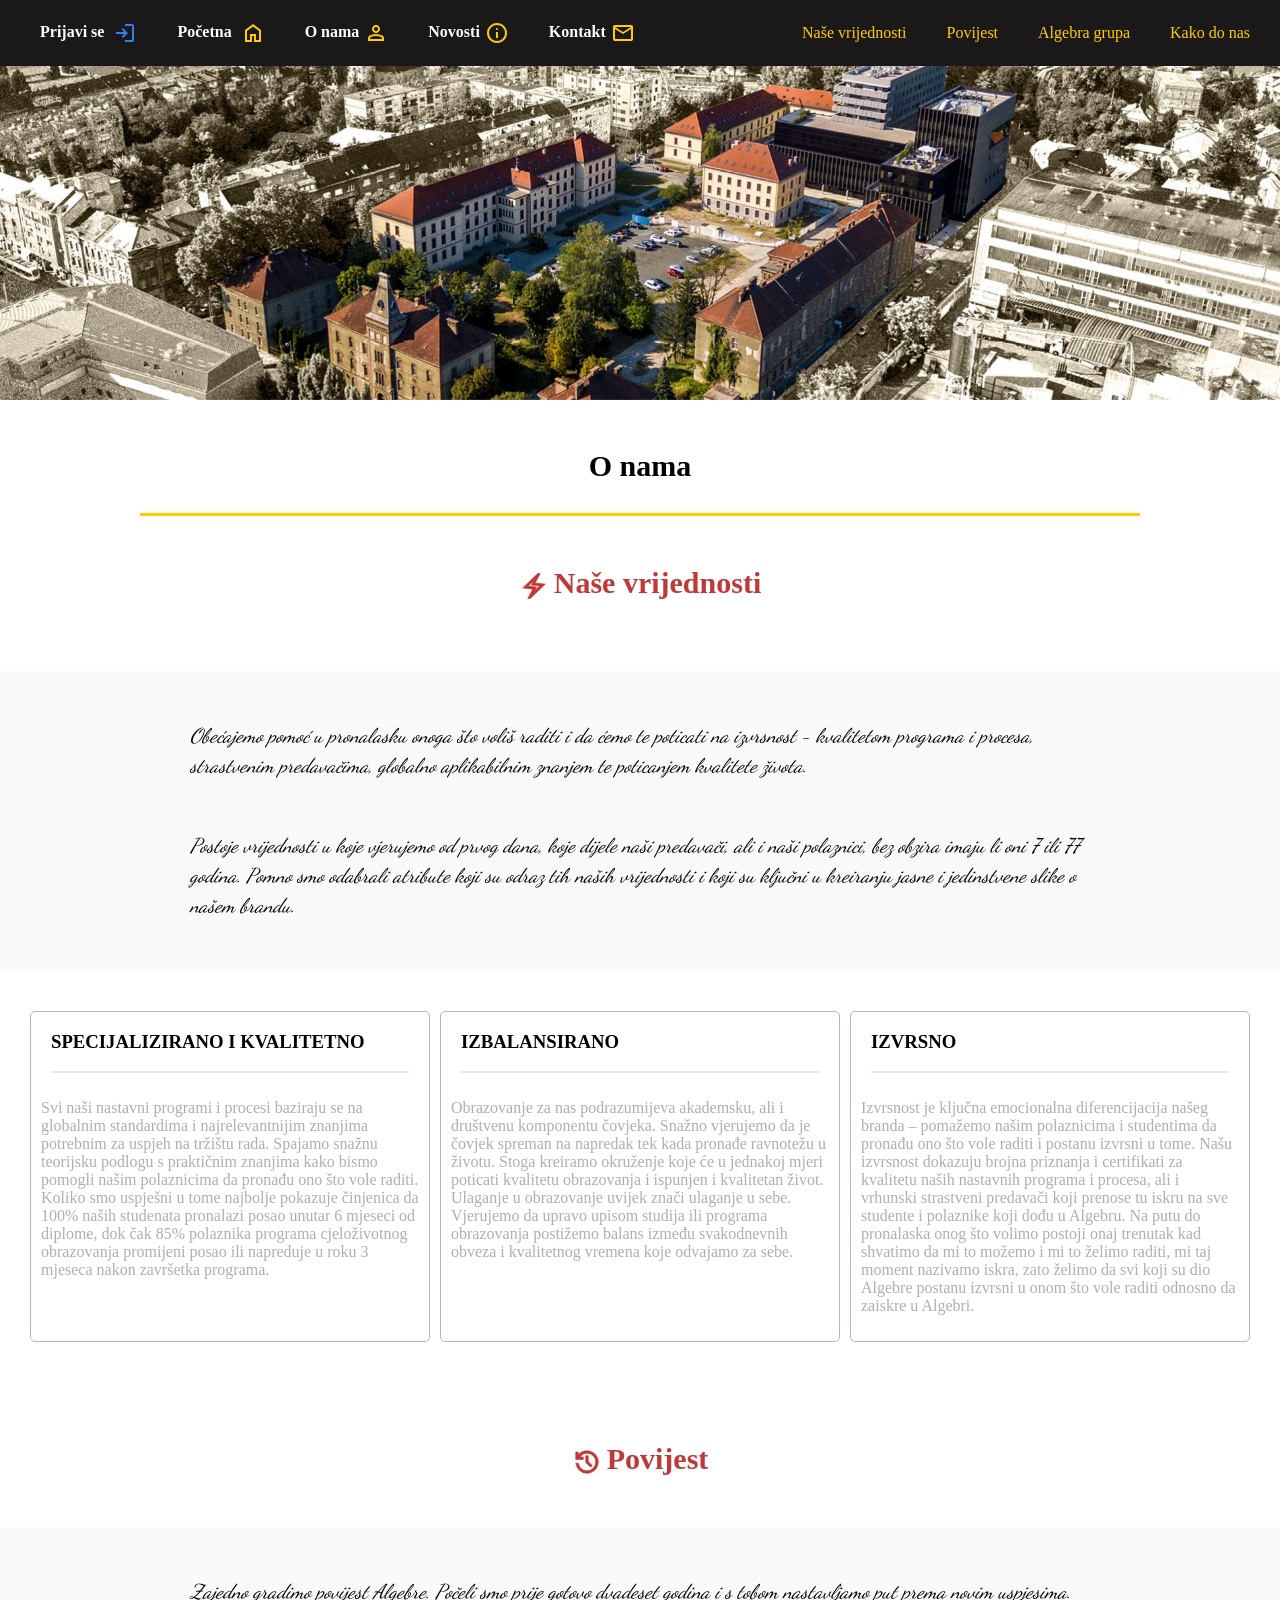
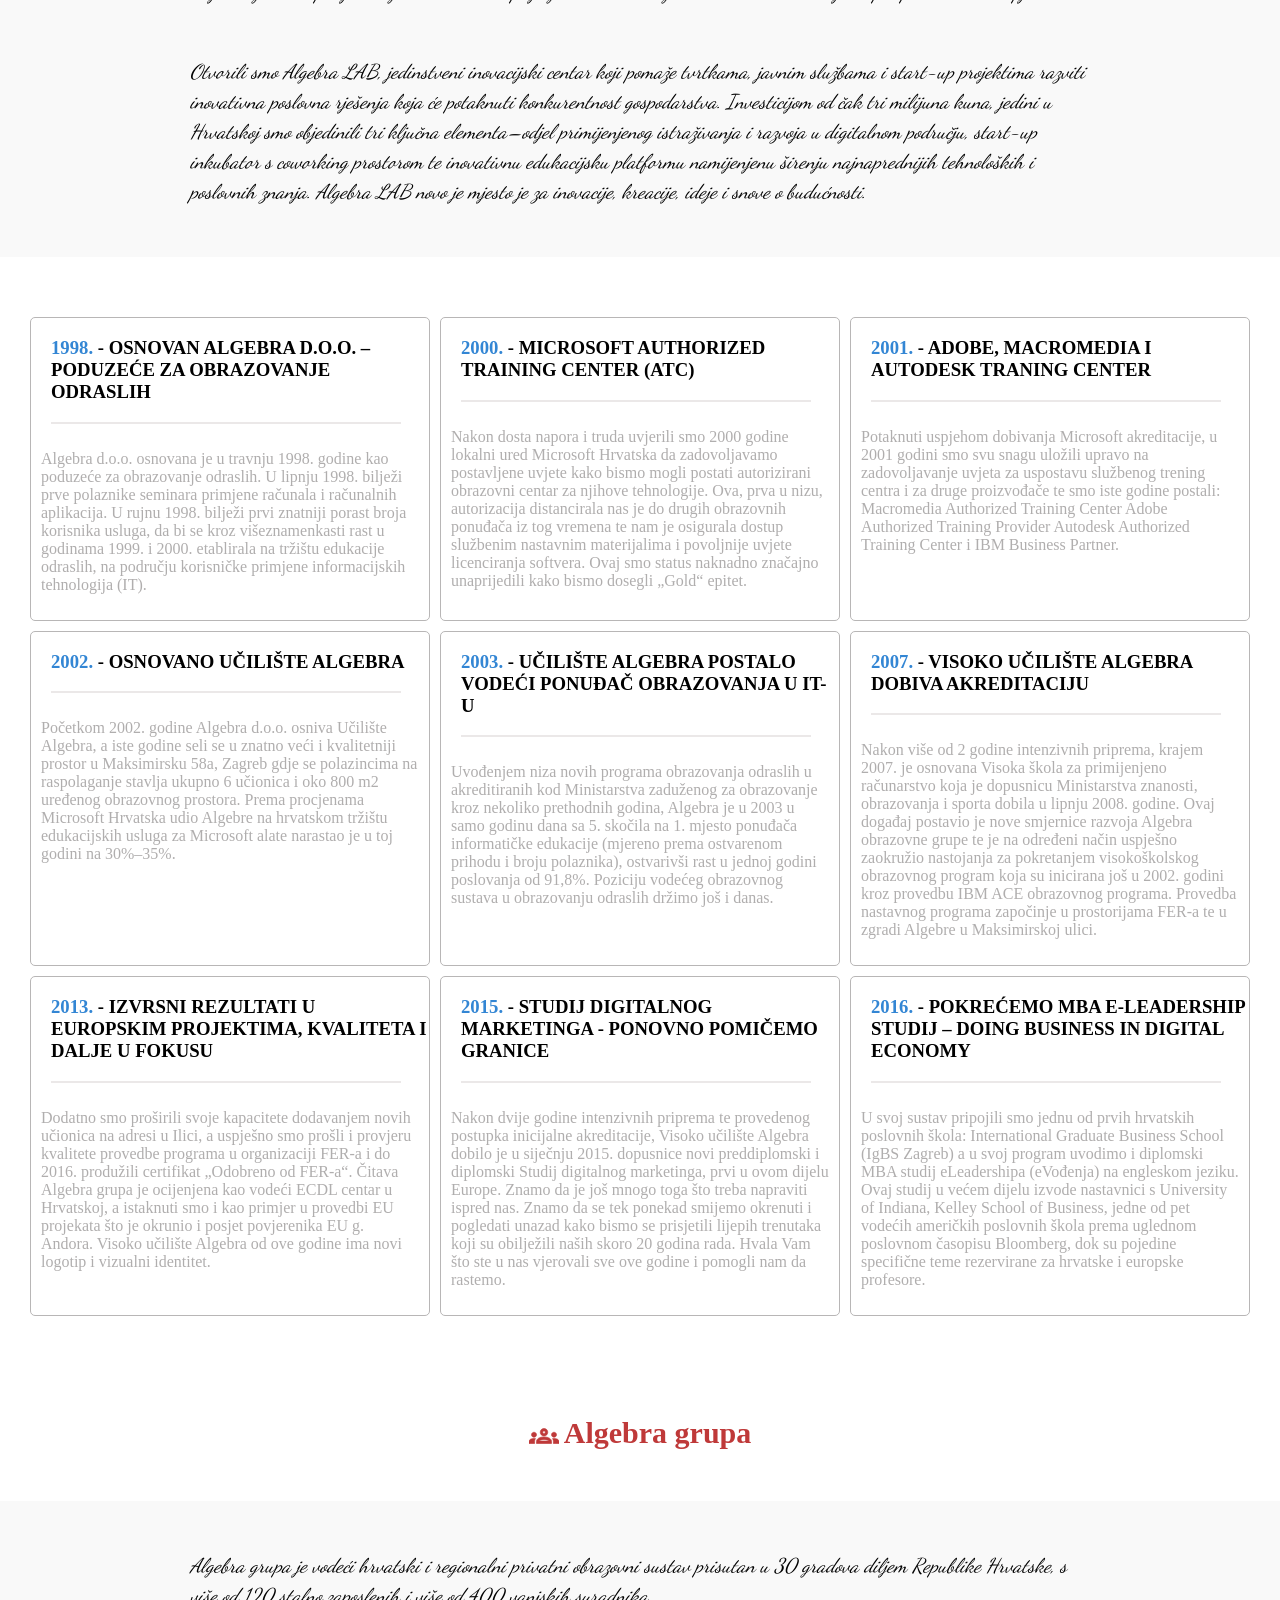
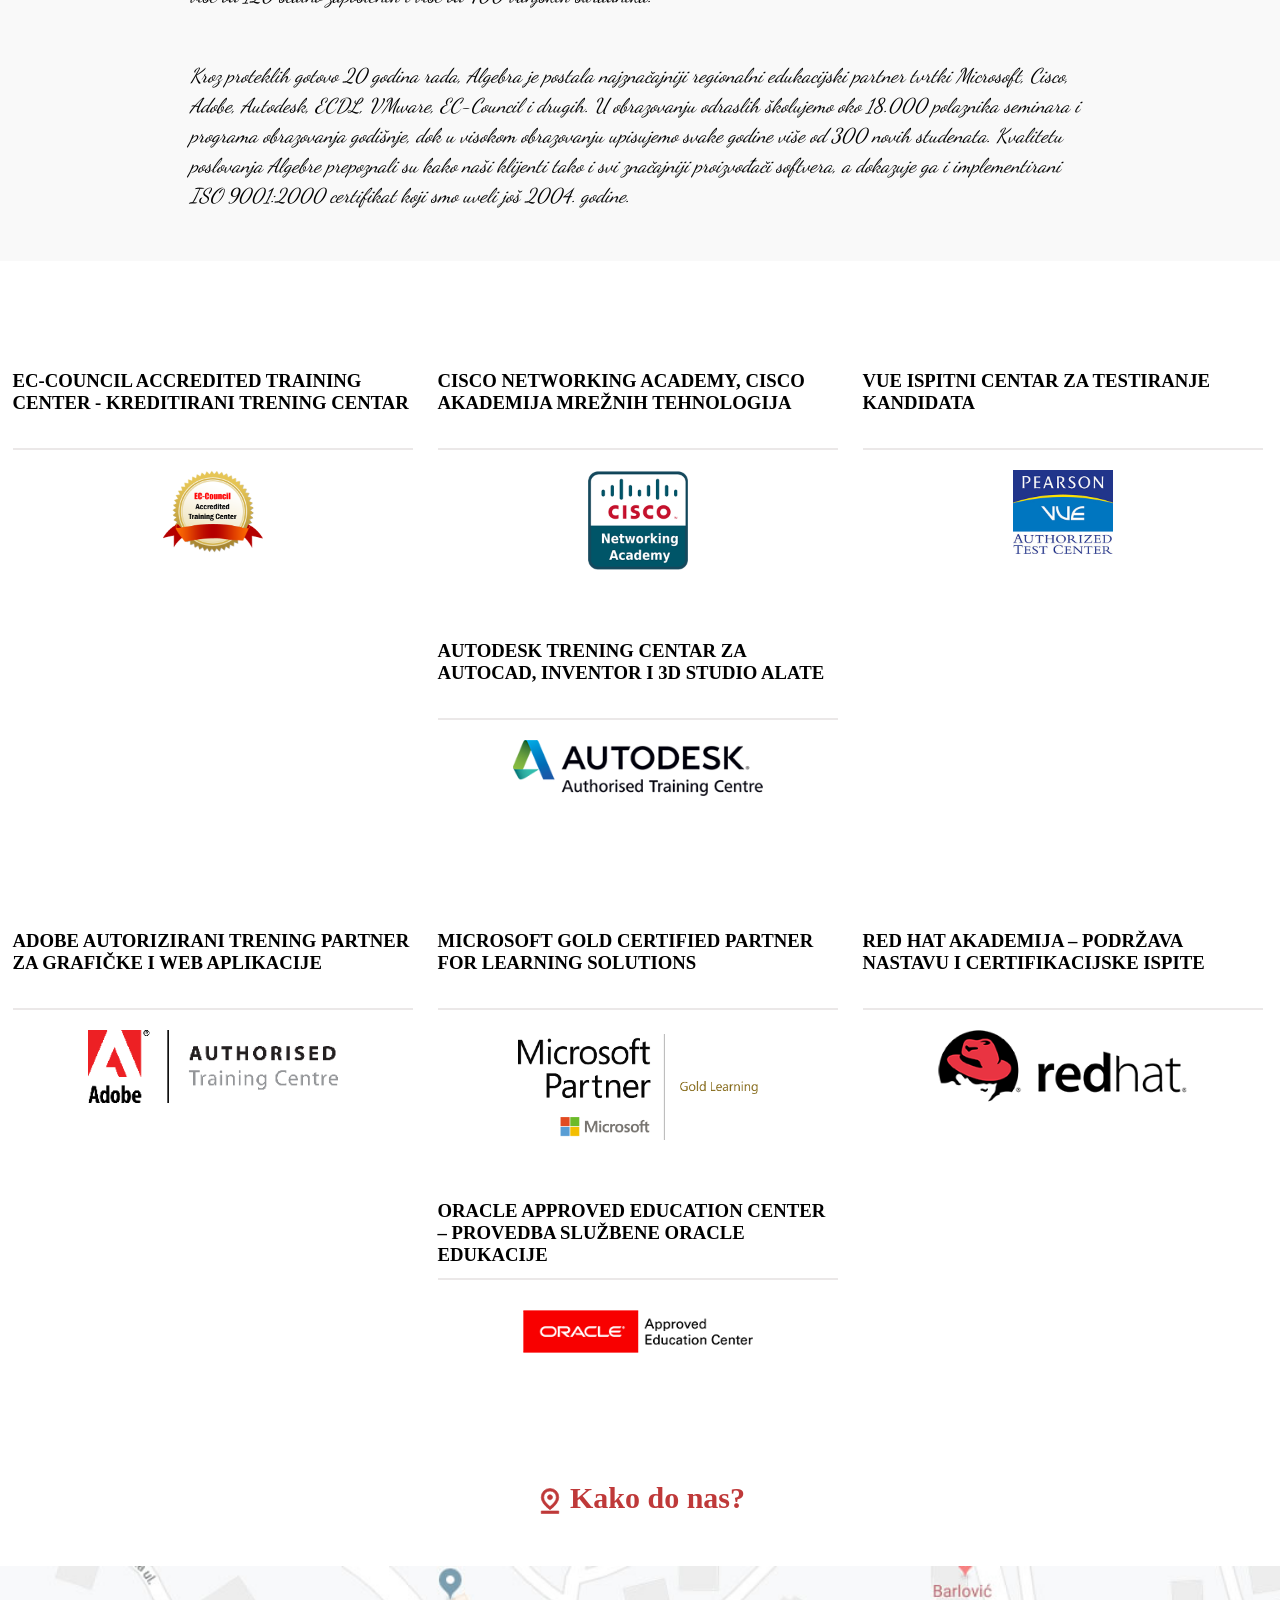
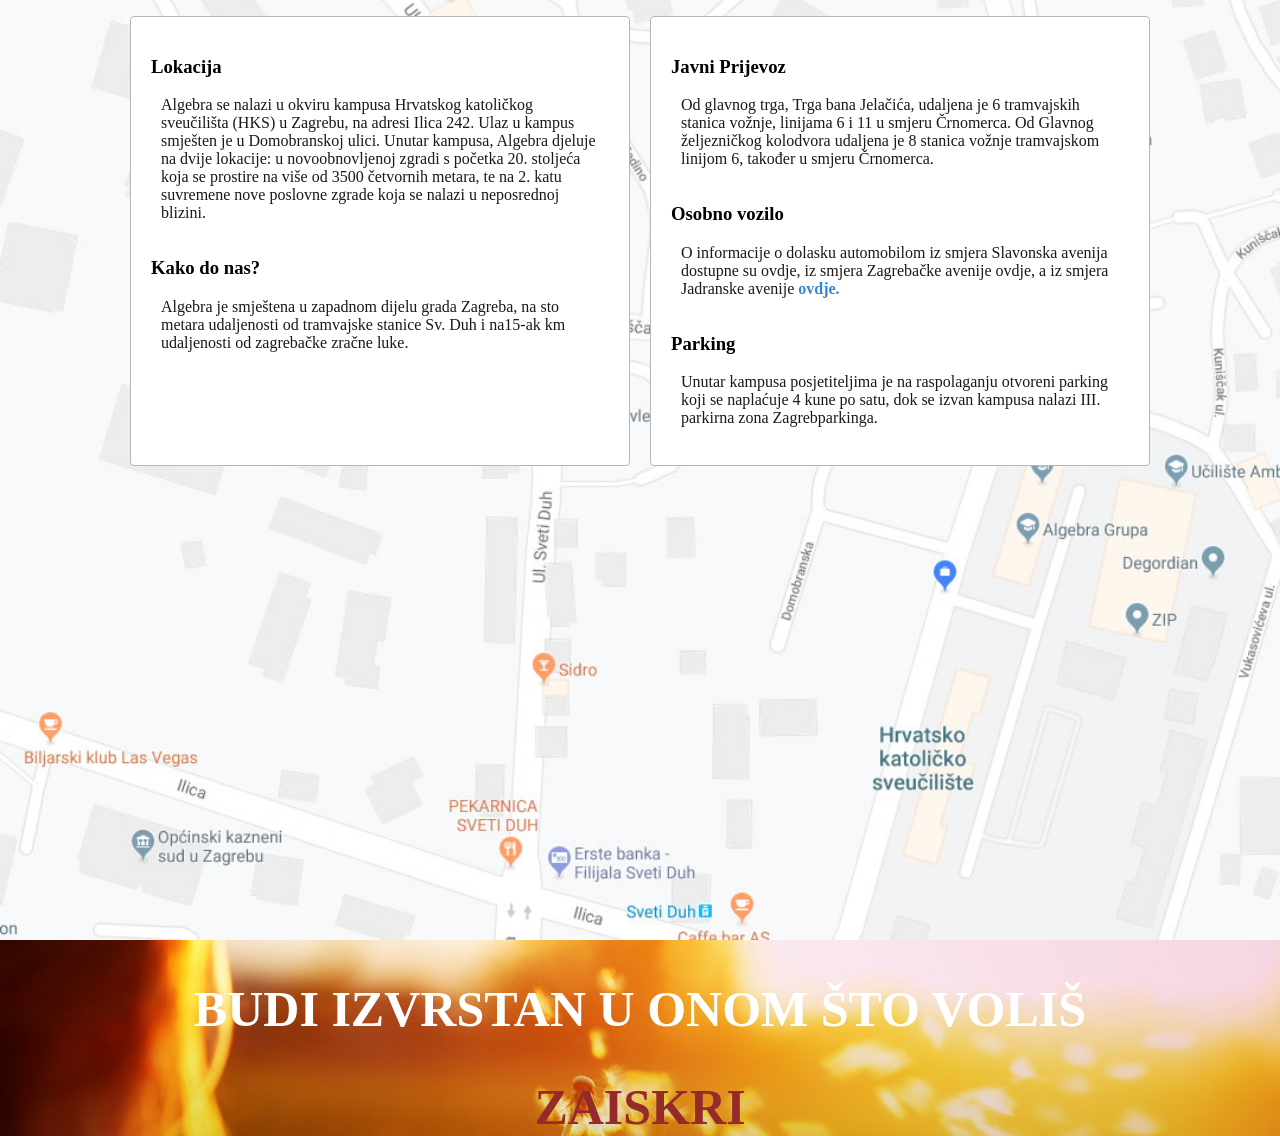
==== about.html @ c1f318c7 "World-skills.js, Login-Reg FIX!!" ====
<!DOCTYPE html>
<html lang="en">
  <head>
    <meta charset="UTF-8" />
    <meta name="viewport" content="width=device-width, initial-scale=1.0" />
    <link rel="preconnect" href="https://fonts.googleapis.com" />
    <link rel="preconnect" href="https://fonts.gstatic.com" crossorigin />
    <link
      href="https://fonts.googleapis.com/css2?family=Allura&family=Dancing+Script:wght@400..700&family=Great+Vibes&display=swap"
      rel="stylesheet"
    />
    <link rel="stylesheet" href="./CSS/global.css" />
    <link rel="stylesheet" href="./CSS/about.css" />
    <title>Projekt Supit</title>
  </head>
  <body>
    <header class="header-section">
      <nav class="nav-bar">
        <ul class="main-list">
          <li>
            <a href="form.html">
              <span>Prijavi se</span> <img src="./icons/Login.svg" alt="login"
            /></a>
          </li>
          <li>
            <a href="index.html">
              <span>Početna</span> <img src="./icons/Home.svg" alt="home"
            /></a>
          </li>
          <li>
            <a href="about.html">
              <span>O nama</span><img src="./icons/About us.svg" alt="about-us"
            /></a>
          </li>
          <li>
            <a href="news.html">
              <span>Novosti</span><img src="./icons/News.svg" alt="news"
            /></a>
          </li>
          <li>
            <a href="#contact-overlay"
              ><span>Kontakt</span><img src="./icons/Contact.svg" alt="contact"
            /></a>
          </li>
        </ul>

        <ul class="transition-list">
          <li><a href="#first-section">Naše vrijednosti</a></li>
          <li><a href="#history-graybox">Povijest</a></li>
          <li><a href="#algebra-graybox">Algebra grupa</a></li>
          <li><a href="#map-section">Kako do nas</a></li>
        </ul>
      </nav>
    </header>

    <!-- iframe for contact.html -->
    <div id="contact-overlay" class="overlay">
      <div class="overlay-content">
        <a href="#" class="close-overlay">&times;</a>
        <iframe
          src="contact.html"
          frameborder="0"
          class="contact-iframe"
        ></iframe>
      </div>
    </div>

    <section id="first-section">
      <img src="./images/kampus-iz-zraka-min-1.jpg" alt="kampus" id="campus" />
      <div class="about-us" id="value-link">
        <h2>O nama</h2>
        <div class="yellow-line"></div>
        <h2 class="red-text">
          <img
            class="red-icon"
            id="values-section"
            src="./icons/Electric bolt.svg"
            alt="bolt"
          />Naše vrijednosti
        </h2>
      </div>
      <div class="our-values">
        <p>
          Obećajemo pomoć u pronalasku onoga što voliš raditi i da ćemo te
          poticati na izvrsnost - kvalitetom programa i procesa, strastvenim
          predavačima, globalno aplikabilnim znanjem te poticanjem kvalitete
          života.
        </p>
        <p id="second-paragraph">
          Postoje vrijednosti u koje vjerujemo od prvog dana, koje dijele naši
          predavači, ali i naši polaznici, bez obzira imaju li oni 7 ili 77
          godina. Pomno smo odabrali atribute koji su odraz tih naših
          vrijednosti i koji su ključni u kreiranju jasne i jedinstvene slike o
          našem brandu.
        </p>
      </div>
    </section>

    <section id="boxes">
      <div class="box">
        <h3>Specijalizirano i kvalitetno</h3>
        <div class="gray-line"></div>
        <p>
          Svi naši nastavni programi i procesi baziraju se na globalnim
          standardima i najrelevantnijim znanjima potrebnim za uspjeh na tržištu
          rada. Spajamo snažnu teorijsku podlogu s praktičnim znanjima kako
          bismo pomogli našim polaznicima da pronađu ono što vole raditi. Koliko
          smo uspješni u tome najbolje pokazuje činjenica da 100% naših
          studenata pronalazi posao unutar 6 mjeseci od diplome, dok čak 85%
          polaznika programa cjeloživotnog obrazovanja promijeni posao ili
          napreduje u roku 3 mjeseca nakon završetka programa.
        </p>
      </div>
      <div class="box">
        <h3>Izbalansirano</h3>
        <div class="gray-line"></div>
        <p>
          Obrazovanje za nas podrazumijeva akademsku, ali i društvenu komponentu
          čovjeka. Snažno vjerujemo da je čovjek spreman na napredak tek kada
          pronađe ravnotežu u životu. Stoga kreiramo okruženje koje će u
          jednakoj mjeri poticati kvalitetu obrazovanja i ispunjen i kvalitetan
          život. Ulaganje u obrazovanje uvijek znači ulaganje u sebe. Vjerujemo
          da upravo upisom studija ili programa obrazovanja postižemo balans
          između svakodnevnih obveza i kvalitetnog vremena koje odvajamo za
          sebe.
        </p>
      </div>
      <div class="box">
        <h3>Izvrsno</h3>
        <div class="gray-line"></div>
        <p>
          Izvrsnost je ključna emocionalna diferencijacija našeg branda –
          pomažemo našim polaznicima i studentima da pronađu ono što vole raditi
          i postanu izvrsni u tome. Našu izvrsnost dokazuju brojna priznanja i
          certifikati za kvalitetu naših nastavnih programa i procesa, ali i
          vrhunski strastveni predavači koji prenose tu iskru na sve studente i
          polaznike koji dođu u Algebru. Na putu do pronalaska onog što volimo
          postoji onaj trenutak kad shvatimo da mi to možemo i mi to želimo
          raditi, mi taj moment nazivamo iskra, zato želimo da svi koji su dio
          Algebre postanu izvrsni u onom što vole raditi odnosno da zaiskre u
          Algebri.
        </p>
      </div>
    </section>

    <section id="history-graybox">
      <h2 class="red-text">
        <img class="red-icon" src="./icons/History.svg" alt="history" />Povijest
      </h2>

      <div class="gray-background">
        <div class="history-text">
          <p>
            Zajedno gradimo povijest Algebre. Počeli smo prije gotovo dvadeset
            godina i s tobom nastavljamo put prema novim uspjesima.
          </p>
          <p id="second-paragraph-history">
            Otvorili smo Algebra LAB, jedinstveni inovacijski centar koji pomaže
            tvrtkama, javnim službama i start-up projektima razviti inovativna
            poslovna rješenja koja će potaknuti konkurentnost gospodarstva.
            Investicijom od čak tri milijuna kuna, jedini u Hrvatskoj smo
            objedinili tri ključna elementa–odjel primijenjenog istraživanja i
            razvoja u digitalnom području, start-up inkubator s coworking
            prostorom te inovativnu edukacijsku platformu namijenjenu širenju
            najnaprednijih tehnoloških i poslovnih znanja. Algebra LAB novo je
            mjesto je za inovacije, kreacije, ideje i snove o budućnosti.
          </p>
        </div>
      </div>
    </section>

    <!--  Section History boxes  -->

    <section>
      <div class="boxes-history">
        <div class="historybox-9">
          <h3>
            <span>1998.</span> - Osnovan Algebra d.o.o. – poduzeće za
            obrazovanje odraslih
          </h3>
          <div class="gray-line-history"></div>
          <p>
            Algebra d.o.o. osnovana je u travnju 1998. godine kao poduzeće za
            obrazovanje odraslih. U lipnju 1998. bilježi prve polaznike seminara
            primjene računala i računalnih aplikacija. U rujnu 1998. bilježi
            prvi znatniji porast broja korisnika usluga, da bi se kroz
            višeznamenkasti rast u godinama 1999. i 2000. etablirala na tržištu
            edukacije odraslih, na području korisničke primjene informacijskih
            tehnologija (IT).
          </p>
        </div>
        <div class="historybox-9">
          <h3>
            <span>2000.</span> - Microsoft Authorized Training Center (ATC)
          </h3>
          <div class="gray-line-history"></div>
          <p>
            Nakon dosta napora i truda uvjerili smo 2000 godine lokalni ured
            Microsoft Hrvatska da zadovoljavamo postavljene uvjete kako bismo
            mogli postati autorizirani obrazovni centar za njihove tehnologije.
            Ova, prva u nizu, autorizacija distancirala nas je do drugih
            obrazovnih ponuđača iz tog vremena te nam je osigurala dostup
            službenim nastavnim materijalima i povoljnije uvjete licenciranja
            softvera. Ovaj smo status naknadno značajno unaprijedili kako bismo
            dosegli „Gold“ epitet.
          </p>
        </div>
        <div class="historybox-9">
          <h3>
            <span>2001. </span> - Adobe, Macromedia i Autodesk traning center
          </h3>
          <div class="gray-line-history"></div>
          <p>
            Potaknuti uspjehom dobivanja Microsoft akreditacije, u 2001 godini
            smo svu snagu uložili upravo na zadovoljavanje uvjeta za uspostavu
            službenog trening centra i za druge proizvođače te smo iste godine
            postali: Macromedia Authorized Training Center Adobe Authorized
            Training Provider Autodesk Authorized Training Center i IBM Business
            Partner.
          </p>
        </div>
      </div>
      <div class="boxes-history">
        <div class="historybox-9">
          <h3><span>2002.</span> - Osnovano Učilište Algebra</h3>
          <div class="gray-line-history"></div>
          <p>
            Početkom 2002. godine Algebra d.o.o. osniva Učilište Algebra, a iste
            godine seli se u znatno veći i kvalitetniji prostor u Maksimirsku
            58a, Zagreb gdje se polazincima na raspolaganje stavlja ukupno 6
            učionica i oko 800 m2 uređenog obrazovnog prostora. Prema procjenama
            Microsoft Hrvatska udio Algebre na hrvatskom tržištu edukacijskih
            usluga za Microsoft alate narastao je u toj godini na 30%–35%.
          </p>
        </div>
        <div class="historybox-9">
          <h3>
            <span>2003.</span> - Učilište Algebra postalo vodeći ponuđač
            obrazovanja u IT-u
          </h3>
          <div class="gray-line-history"></div>
          <p>
            Uvođenjem niza novih programa obrazovanja odraslih u akreditiranih
            kod Ministarstva zaduženog za obrazovanje kroz nekoliko prethodnih
            godina, Algebra je u 2003 u samo godinu dana sa 5. skočila na 1.
            mjesto ponuđača informatičke edukacije (mjereno prema ostvarenom
            prihodu i broju polaznika), ostvarivši rast u jednoj godini
            poslovanja od 91,8%. Poziciju vodećeg obrazovnog sustava u
            obrazovanju odraslih držimo još i danas.
          </p>
        </div>
        <div class="historybox-9">
          <h3>
            <span>2007.</span> - Visoko učilište Algebra dobiva akreditaciju
          </h3>
          <div class="gray-line-history"></div>
          <p>
            Nakon više od 2 godine intenzivnih priprema, krajem 2007. je
            osnovana Visoka škola za primijenjeno računarstvo koja je dopusnicu
            Ministarstva znanosti, obrazovanja i sporta dobila u lipnju 2008.
            godine. Ovaj događaj postavio je nove smjernice razvoja Algebra
            obrazovne grupe te je na određeni način uspješno zaokružio
            nastojanja za pokretanjem visokoškolskog obrazovnog program koja su
            inicirana još u 2002. godini kroz provedbu IBM ACE obrazovnog
            programa. Provedba nastavnog programa započinje u prostorijama FER-a
            te u zgradi Algebre u Maksimirskoj ulici.
          </p>
        </div>
      </div>
      <div class="boxes-history">
        <div class="historybox-9">
          <h3>
            <span>2013.</span> - Izvrsni rezultati u europskim projektima,
            kvaliteta i dalje u fokusu
          </h3>
          <div class="gray-line-history"></div>
          <p>
            Dodatno smo proširili svoje kapacitete dodavanjem novih učionica na
            adresi u Ilici, a uspješno smo prošli i provjeru kvalitete provedbe
            programa u organizaciji FER-a i do 2016. produžili certifikat
            „Odobreno od FER-a“. Čitava Algebra grupa je ocijenjena kao vodeći
            ECDL centar u Hrvatskoj, a istaknuti smo i kao primjer u provedbi EU
            projekata što je okrunio i posjet povjerenika EU g. Andora. Visoko
            učilište Algebra od ove godine ima novi logotip i vizualni
            identitet.
          </p>
        </div>
        <div class="historybox-9">
          <h3>
            <span>2015.</span> - Studij digitalnog marketinga - ponovno pomičemo
            granice
          </h3>
          <div class="gray-line-history"></div>
          <p>
            Nakon dvije godine intenzivnih priprema te provedenog postupka
            inicijalne akreditacije, Visoko učilište Algebra dobilo je u
            siječnju 2015. dopusnice novi preddiplomski i diplomski Studij
            digitalnog marketinga, prvi u ovom dijelu Europe. Znamo da je još
            mnogo toga što treba napraviti ispred nas. Znamo da se tek ponekad
            smijemo okrenuti i pogledati unazad kako bismo se prisjetili lijepih
            trenutaka koji su obilježili naših skoro 20 godina rada. Hvala Vam
            što ste u nas vjerovali sve ove godine i pomogli nam da rastemo.
          </p>
        </div>
        <div class="historybox-9">
          <h3>
            <span>2016.</span> - Pokrećemo MBA e-leadership studij – doing
            business in digital economy
          </h3>
          <div class="gray-line-history"></div>
          <p>
            U svoj sustav pripojili smo jednu od prvih hrvatskih poslovnih
            škola: International Graduate Business School (IgBS Zagreb) a u svoj
            program uvodimo i diplomski MBA studij eLeadershipa (eVođenja) na
            engleskom jeziku. Ovaj studij u većem dijelu izvode nastavnici s
            University of Indiana, Kelley School of Business, jedne od pet
            vodećih američkih poslovnih škola prema uglednom poslovnom časopisu
            Bloomberg, dok su pojedine specifične teme rezervirane za hrvatske i
            europske profesore.
          </p>
        </div>
      </div>
    </section>

    <!-- Algebra group section -->

    <section id="algebra-graybox">
      <h2 class="red-text">
        <img class="red-icon" src="./icons/Group.svg" alt="group" />Algebra
        grupa
      </h2>

      <div class="gray-background">
        <div class="algebra-text">
          <p>
            Algebra grupa je vodeći hrvatski i regionalni privatni obrazovni
            sustav prisutan u 30 gradova diljem Republike Hrvatske, s više od
            120 stalno zaposlenih i više od 400 vanjskih suradnika.
          </p>
          <p id="second-paragraph-algebra">
            Kroz proteklih gotovo 20 godina rada, Algebra je postala
            najznačajniji regionalni edukacijski partner tvrtki Microsoft,
            Cisco, Adobe, Autodesk, ECDL, VMware, EC-Council i drugih. U
            obrazovanju odraslih školujemo oko 18.000 polaznika seminara i
            programa obrazovanja godišnje, dok u visokom obrazovanju upisujemo
            svake godine više od 300 novih studenata. Kvalitetu poslovanja
            Algebre prepoznali su kako naši klijenti tako i svi značajniji
            proizvođači softvera, a dokazuje ga i implementirani ISO 9001:2000
            certifikat koji smo uveli još 2004. godine.
          </p>
        </div>
      </div>
    </section>

    <!-- algebra group section -->

    <section>
      <div class="algebra-big-container">
        <div class="algebra-box">
          <h3>
            EC-Council Accredited Training Center - kreditirani trening centar
          </h3>
          <div class="gray-line-algebra"></div>
          <img
            class="small-image"
            src="./images/EC-Council.png"
            alt="ec-council"
          />
        </div>

        <div class="algebra-box">
          <h3>Cisco Networking Academy, Cisco akademija mrežnih tehnologija</h3>
          <div class="gray-line-algebra"></div>
          <img
            class="small-image"
            src="./images/1024px-Cisco_academy.png"
            alt="ec-council"
          />
        </div>

        <div class="algebra-box">
          <h3>VUE Ispitni centar za testiranje kandidata</h3>
          <div class="gray-line-algebra"></div>
          <img
            class="small-image"
            src="./images/VUElogo.jpg"
            alt="ec-council"
          />
        </div>

        <div class="algebra-box">
          <h3>
            Autodesk trening centar za AutoCAD, Inventor i 3D Studio alate
          </h3>
          <div class="gray-line-algebra"></div>
          <img
            class="large-image"
            src="./images/autodesk.png"
            alt="ec-council"
          />
        </div>
      </div>

      <div class="algebra-big-container">
        <div class="algebra-box">
          <h3>
            Adobe autorizirani trening partner za grafičke i web aplikacije
          </h3>
          <div class="gray-line-algebra"></div>
          <img
            class="large-image"
            src="./images/auth_training_cntr.gif"
            alt="ec-council"
          />
        </div>

        <div class="algebra-box">
          <h3>Microsoft Gold Certified Partner for Learning Solutions</h3>
          <div class="gray-line-algebra"></div>
          <img
            class="large-image"
            src="./images/ms_novo.png"
            alt="ec-council"
          />
        </div>

        <div class="algebra-box">
          <h3>Red Hat Akademija – podržava nastavu i certifikacijske ispite</h3>
          <div class="gray-line-algebra"></div>
          <img
            class="large-image"
            src="./images/redhatLogo.png"
            alt="ec-council"
          />
        </div>

        <div class="algebra-box">
          <h3>
            Oracle Approved Education Center – provedba službene Oracle
            edukacije
          </h3>
          <div class="gray-line-algebra"></div>
          <img
            class="large-image"
            src="./images/oracleLogo.png"
            alt="ec-council"
          />
        </div>
      </div>
    </section>

    <!-- 2 box and algebra location -->

    <section id="map-section">
      <h2 class="red-text">
        <img class="red-icon" src="./icons/Location.svg" alt="location" />Kako
        do nas?
      </h2>
      <div class="map-box-container">
        <div class="map-box">
          <div class="map-mini-box">
            <h3>Lokacija</h3>
            <p>
              Algebra se nalazi u okviru kampusa Hrvatskog katoličkog
              sveučilišta (HKS) u Zagrebu, na adresi Ilica 242. Ulaz u kampus
              smješten je u Domobranskoj ulici. Unutar kampusa, Algebra djeluje
              na dvije lokacije: u novoobnovljenoj zgradi s početka 20. stoljeća
              koja se prostire na više od 3500 četvornih metara, te na 2. katu
              suvremene nove poslovne zgrade koja se nalazi u neposrednoj
              blizini.
            </p>
          </div>
          <div class="map-mini-box">
            <h3>Kako do nas?</h3>
            <p>
              Algebra je smještena u zapadnom dijelu grada Zagreba, na sto
              metara udaljenosti od tramvajske stanice Sv. Duh i na15-ak km
              udaljenosti od zagrebačke zračne luke.
            </p>
          </div>
        </div>

        <div class="map-box">
          <div class="map-mini-box">
            <h3>Javni Prijevoz</h3>
            <p>
              Od glavnog trga, Trga bana Jelačića, udaljena je 6 tramvajskih
              stanica vožnje, linijama 6 i 11 u smjeru Črnomerca. Od Glavnog
              željezničkog kolodvora udaljena je 8 stanica vožnje tramvajskom
              linijom 6, također u smjeru Črnomerca.
            </p>
          </div>
          <div class="map-mini-box">
            <h3>Osobno vozilo</h3>
            <p>
              O informacije o dolasku automobilom iz smjera Slavonska avenija
              dostupne su ovdje, iz smjera Zagrebačke avenije ovdje, a iz smjera
              Jadranske avenije <span> <a href="#">ovdje.</a></span>
            </p>
          </div>

          <div class="map-mini-box">
            <h3>Parking</h3>
            <p>
              Unutar kampusa posjetiteljima je na raspolaganju otvoreni parking
              koji se naplaćuje 4 kune po satu, dok se izvan kampusa nalazi III.
              parkirna zona Zagrebparkinga.
            </p>
          </div>
        </div>

        <div class="map-iframe">
          <iframe
            src="https://www.google.com/maps/embed?pb=!1m18!1m12!1m3!1d2781.038790937746!2d15.938464976717258!3d45.810481510266996!2m3!1f0!2f0!3f0!3m2!1i1024!2i768!4f13.1!3m3!1m2!1s0x4765d6d74e265877%3A0x1a4f4eae9fc461c5!2zU3ZldcSNaWxpxaF0ZSBBbGdlYnJh!5e0!3m2!1shr!2shr!4v1729760774133!5m2!1shr!2shr"
            style="border: 0"
            allowfullscreen=""
            loading="lazy"
            referrerpolicy="no-referrer-when-downgrade"
          ></iframe>
        </div>
      </div>
    </section>

    <!-- footer -->

    <footer>
      <div class="footer-of-page">
        <h2 id="first">Budi izvrstan u onom što voliš</h2>
        <h2 id="second">Zaiskri</h2>
      </div>
    </footer>
  </body>
</html>
---- CSS/global.css ----
* {
  box-sizing: border-box;
}

body {
  margin: 0;
  padding: 0;
}

/*Navigation bar*/
.header-section {
  width: 100%;
  position: fixed;
  top: 0;
  z-index: 2;
}

.nav-bar {
  background-color: #1a1818;
  color: #ffffff;
  padding: 5px 0px;
  display: flex;
  flex-wrap: wrap;
  justify-content: space-between;
  align-items: center;
}

.main-list,
.transition-list {
  display: flex;
  list-style-type: none;
  gap: 40px;
}

.main-list li a {
  color: #ffffff;
  text-decoration: none;
  font-weight: bold;
}

.main-list li img {
  vertical-align: middle;
  margin-left: 5px;
}

/*hover effect for links*/

.main-list li a:hover {
  color: #ffcc00;
}
/*Black center text, yellow line*/
.about-us {
  margin: 20px 0px;
  text-align: center;
  font-weight: bold;
  display: flex;
  flex-direction: column;
  align-items: center;
  opacity: 0;
  transform: translateY(50px);
  animation: slideUp 2s ease-in-out forwards;
}

/* All images animation */
#campus,
#img-dig-junior,
#img-world-skill,
#img-scholarship {
  transform: translateY(-100%);
  animation: slideDown 1s ease-in-out forwards;
}

/* Image Slide Down Animation */
@keyframes slideDown {
  0% {
    transform: translateY(-100%);
  }
  100% {
    transform: translateY(0);
  }
}
/* Text and yellow line Slide Up Animation */
@keyframes slideUp {
  0% {
    opacity: 0;
    transform: translateY(50px);
  }
  100% {
    opacity: 1;
    transform: translateY(0);
  }
}

.about-us h2 {
  font-size: 30px;
}

.yellow-line {
  height: 3px;
  width: 100%;
  width: 100%;
  max-width: 1000px;
  background-color: #ffcc00;
  margin-top: 5px;
}

/*transition list*/

.transition-list {
  justify-content: end;
  align-items: center;
  margin-right: 30px;
  opacity: 0;
  transform: translateY(-20px);
  animation: SlideFromRight 1s ease-in-out forwards;
  animation-delay: 1s;
}
/*Animation slide from R to L*/

@keyframes SlideFromRight {
  0% {
    opacity: 0;
    transform: translateX(100%);
  }
  100% {
    opacity: 1;
    transform: translateX(0);
  }
}

.transition-list li a {
  color: #ffcc00;
  text-decoration: none;
}

.transition-list li a:hover {
  color: #fff70a;
}

/*Red center text*/
.red-text {
  font-weight: bold;
  color: #bf3939;
  margin: 50px 0;
  text-align: center;
  font-size: 30px;
}

/*red icon*/
.red-icon {
  vertical-align: middle;
  margin-right: 5px;
}

/*gray background, italic*/

.gray-background {
  padding: 50px;
  background-color: #f9f9f9;
  font-style: italic;
}

/* Default visibility */
.gray-background,
.our-values p {
  opacity: 1;
  transform: translate(0);
  transition: opacity 1s ease-out, transform 1s ease-out;
}

/* When the section is the target*/
#first-section:target .our-values p,
#values-section:target .our-values p,
#history-graybox:target .gray-background p,
#algebra-graybox:target .gray-background p {
  opacity: 0;
  transform: translateY(50px);
  animation: VisibleText 1s ease-out forwards;
}

/* Animation for text */
@keyframes VisibleText {
  0% {
    opacity: 0;
    transform: translateY(50px);
  }
  100% {
    opacity: 1;
    transform: translateY(0);
  }
}

/*footer*/

.footer-of-page {
  background-image: url(../images/zaiskri-bg.jpg);
  background-repeat: no-repeat;
  background-size: cover;
}

.footer-of-page > h2 {
  margin: 0;
  text-align: center;
  text-transform: uppercase;
  padding-top: 40px;
  font-size: 50px;
  font-weight: bold;
}

#first {
  color: #ffffff;
}

#second {
  color: #962a2a;
}
/*responsive for mobile - FIX*/
@media (max-width: 768px) {
  .main-list {
    display: flex;
    flex-direction: row;
    align-items: center;
    padding: 0;
    gap: 20px;
  }

  .main-list li {
    display: flex;
    flex-direction: column;
    align-items: center;
  }

  .main-list li a {
    display: flex;
    flex-direction: column;
    align-items: center;
    text-align: center;
  }

  .main-list li img {
    margin-top: 8px;
    width: 24px;
    height: 24px;
  }

  .nav-bar {
    display: flex;
    justify-content: center;
    align-items: center;
    padding: 0;
  }

  .footer-of-page {
    padding: 10px 10px;
    text-align: center;
  }

  .footer-of-page > h2 {
    font-size: 30px;
    line-height: 1.2;
  }
}

/*news animation*/

.img-border-radius {
  opacity: 0;
  transform: translateY(50px);
  animation: circleFadeIn 1s ease-out forwards;
}

/* move up animation*/
@keyframes circleFadeIn {
  0% {
    opacity: 0;
    transform: translateY(50px);
  }
  100% {
    opacity: 1;
    transform: translateY(0);
  }
}

/*Contact connect to form*/

.overlay {
  position: fixed;
  top: 0;
  left: 0;
  width: 100%;
  height: 100%;
  background-color: #000000cc;
  display: none;
  align-items: center;
  justify-content: center;
  z-index: 1000;
  overflow: hidden;
}

.overlay:target {
  display: flex;
}

.overlay-content {
  position: relative;
  width: 100%;
  max-width: 800px;
  background-color: #ffffff;
  padding: 20px;
  border-radius: 10px;
  box-shadow: 0 4px 8px #00000033;
  max-height: 95vh;
  overflow: hidden;
}

.contact-iframe {
  width: 100%;
  height: 95vh;
  border: none;
}

/* close contact.html with x */
.close-overlay {
  position: absolute;
  top: 10px;
  right: 40px;
  font-size: 30px;
  text-decoration: none;
  color: #000;
}
---- CSS/about.css ----
/*first section*/
#first-section {
  width: 100%;
  overflow: hidden; /*hide part of image */
}

#first-section #campus {
  width: 100%;
  height: auto;
  max-height: 400px;
  object-fit: cover;
}
/*About us moved to global.css*/

/*Our values*/

.our-values {
  background-color: #f9f9f9;
  font-style: italic;
  padding: 50px;
  box-sizing: border-box;
}

.our-values > p {
  font-family: "Dancing script", cursive;
  line-height: 30px;
  font-size: 20px;
  max-width: 900px;
  margin: 0 auto; /*center inside box*/
}
.our-values #second-paragraph {
  margin-top: 50px;
}

/*3 box about quality*/

#boxes {
  display: flex;
  flex-wrap: wrap; /*go in new row(smaller screen)*/
  margin-top: 40px;
  gap: 10px;
  justify-content: center;
}

.box {
  border: 1px solid #b8b6b6;
  max-width: 400px;
  border-radius: 5px;
}

#boxes .box h3 {
  text-transform: uppercase;
  padding-left: 20px;
}

.box > p {
  color: #b0aeae;
  padding: 10px;
}

/*gray line*/
.gray-line {
  height: 2px;
  width: 90%;
  background-color: #ebe8e8;
  margin: 0px 20px;
}

/*Media query for 3 boxes */

/*History section*/

#history-graybox {
  padding: 50px 0;
  box-sizing: border-box;
}

.history-text > p {
  font-family: "Dancing script", cursive;
  line-height: 30px;
  font-size: 20px;
  max-width: 900px;
  margin: 0 auto; /*center inside box*/
}
#second-paragraph-history {
  margin-top: 50px;
}

/*history boxes*/

.boxes-history {
  display: flex;
  flex-wrap: wrap;
  justify-content: center;
  gap: 10px;
  margin-top: 10px;
}

.historybox-9 {
  border: 1px solid #b8b6b6;
  max-width: 400px;
  border-radius: 5px;
}

.boxes-history .historybox-9 h3 {
  text-transform: uppercase;
  padding-left: 20px;
}

.boxes-history .historybox-9 h3 span {
  color: #3386d4;
}
.historybox-9 > p {
  color: #b0aeae;
  padding: 10px;
}

.gray-line-history {
  height: 2px;
  width: 350px;
  background-color: #ebe8e8;
  margin: 0px 20px;
}

/*Algebra section*/

#algebra-graybox {
  padding: 50px 0;
}

.algebra-text > p {
  font-family: "Dancing script", cursive;
  line-height: 30px;
  font-size: 20px;
  max-width: 900px;
  margin: 0 auto; /*center inside box*/
}

#second-paragraph-algebra {
  margin-top: 50px;
}

/*Algebra group boxes*/

.algebra-big-container {
  display: flex;
  flex-wrap: wrap;
  margin-top: 40px;
  justify-content: center;
  gap: 20px;
}

.algebra-box {
  margin-right: 5px;
  max-width: 400px;
  height: 250px; /*fix height for lines-box*/
  display: flex;
  flex-direction: column;
}

.algebra-big-container .algebra-box > h3 {
  text-transform: uppercase;
  padding-bottom: 20px;
  max-height: 60px;
}

.gray-line-algebra {
  height: 2px;
  width: 400px;
  background-color: #ebe8e8;
}

.algebra-box img {
  margin-top: 20px;
  margin-left: auto;
  margin-right: auto;
  display: block; /*automatic margin for center*/
  height: auto;
}

.small-image {
  width: 100px; /* width for small image */
  height: auto; /* keep proportion */
}

.large-image {
  width: 250px; /* width for large image */
  height: auto; /* keep proportion */
}

/*Map section*/

.map-box-container {
  display: flex;
  flex-wrap: wrap; /*new row*/
  gap: 20px;
  justify-content: center;
  align-items: center;

  /*Backround image map for section*/

  background-image: url(../images/kakoDoNas.jpg);
  background-repeat: no-repeat;
  background-size: cover;
}
.map-box {
  display: flex;
  flex-direction: column;
  border: 1px solid #b8b6b6;
  border-radius: 4px;
  padding: 20px;
  max-width: 500px;
  height: 450px;
  background-color: #ffffff;
  margin-top: 50px;
}

.map-iframe iframe {
  width: calc(2 * 500px + 20px);
  height: 400px;
  margin-bottom: 50px;
}

.map-mini-box > p {
  padding: 0 10px;
  color: #1a1818;
}

.map-mini-box p span a {
  color: #3386d4;
  font-weight: bold;
  text-decoration: none;
}

/* Responsive for mobile */
@media (max-width: 768px) {
  .algebra-big-container,
  #boxes,
  .boxes-history {
    flex-direction: column;
    align-items: center;
    width: 100%;
  }

  .box,
  .historybox-9,
  .algebra-box {
    max-width: 100%;
    margin: 15px;
    padding: 0;
  }

  .algebra-box > h3 {
    text-align: center;
  }
  /*header*/

  .transition-list {
    margin-right: 0;
    display: none;
  }

  .historybox-9 > h3 {
    font-size: 18px;
    text-align: center;
  }

  /*yellow line, gray line*/

  .yellow-line,
  .gray-line-algebra,
  .gray-line-history {
    width: 90%;
    max-width: 100%;
    margin: 0 auto;
  }

  /*location section*/

  .algebra-big-container .algebra-box > h3 {
    font-size: 15px;
  }
  .map-box p {
    font-size: 15px;
  }

  .map-box {
    width: 90%;
    padding: 10px;
  }

  .map-iframe iframe {
    width: 100%;
    height: auto;
    max-height: 250px;
  }
}
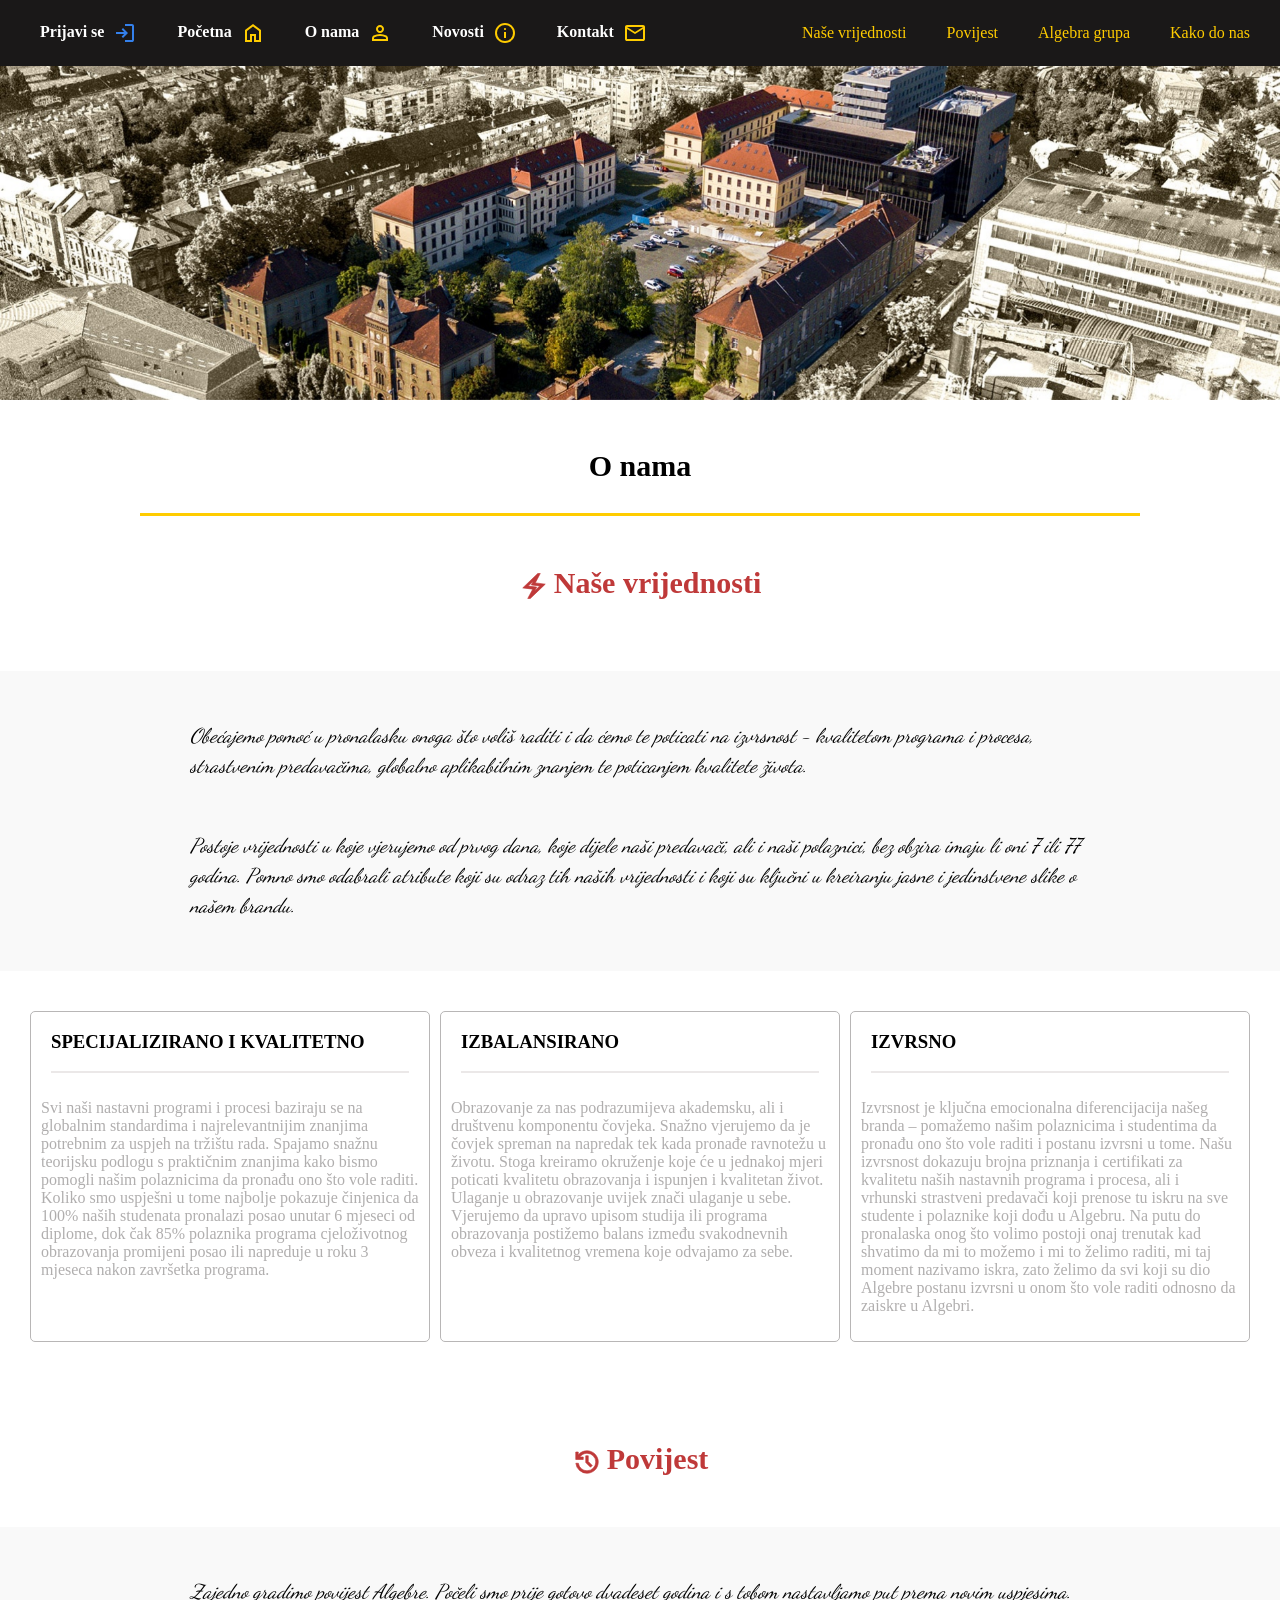
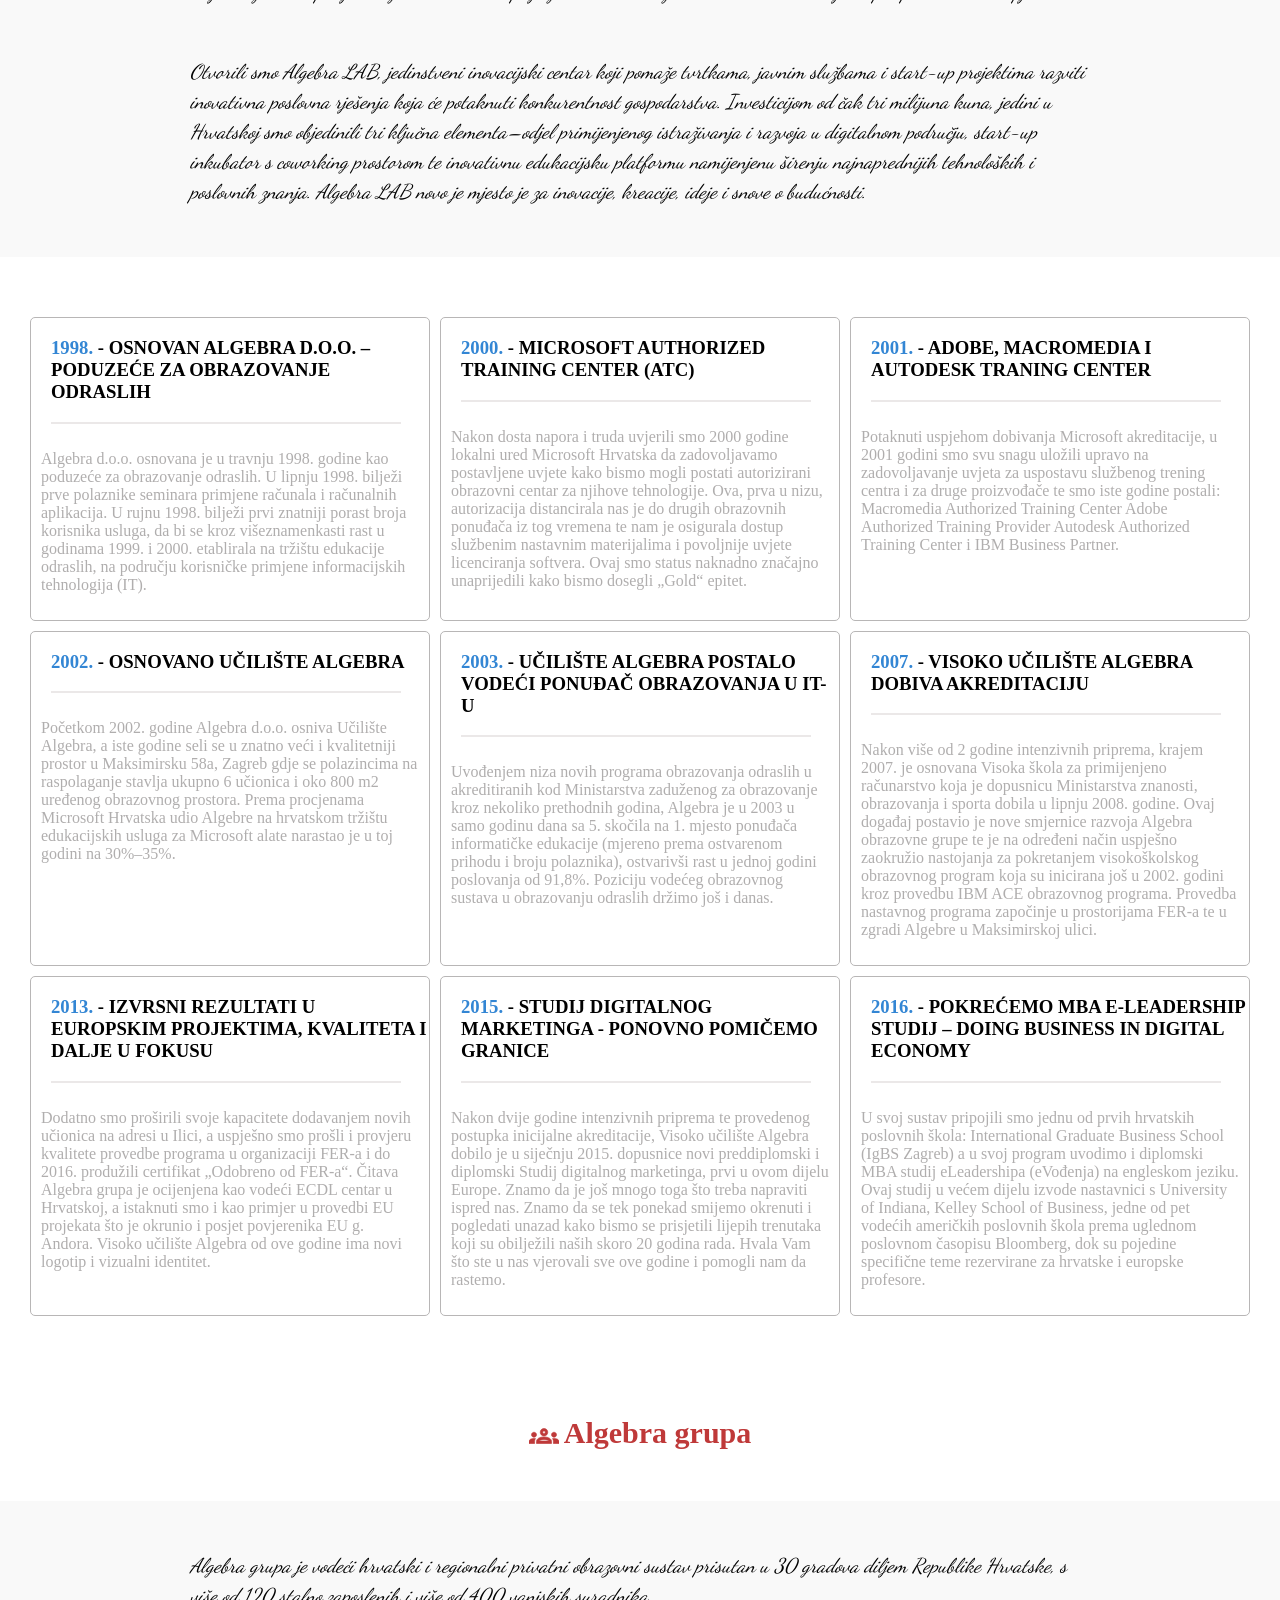
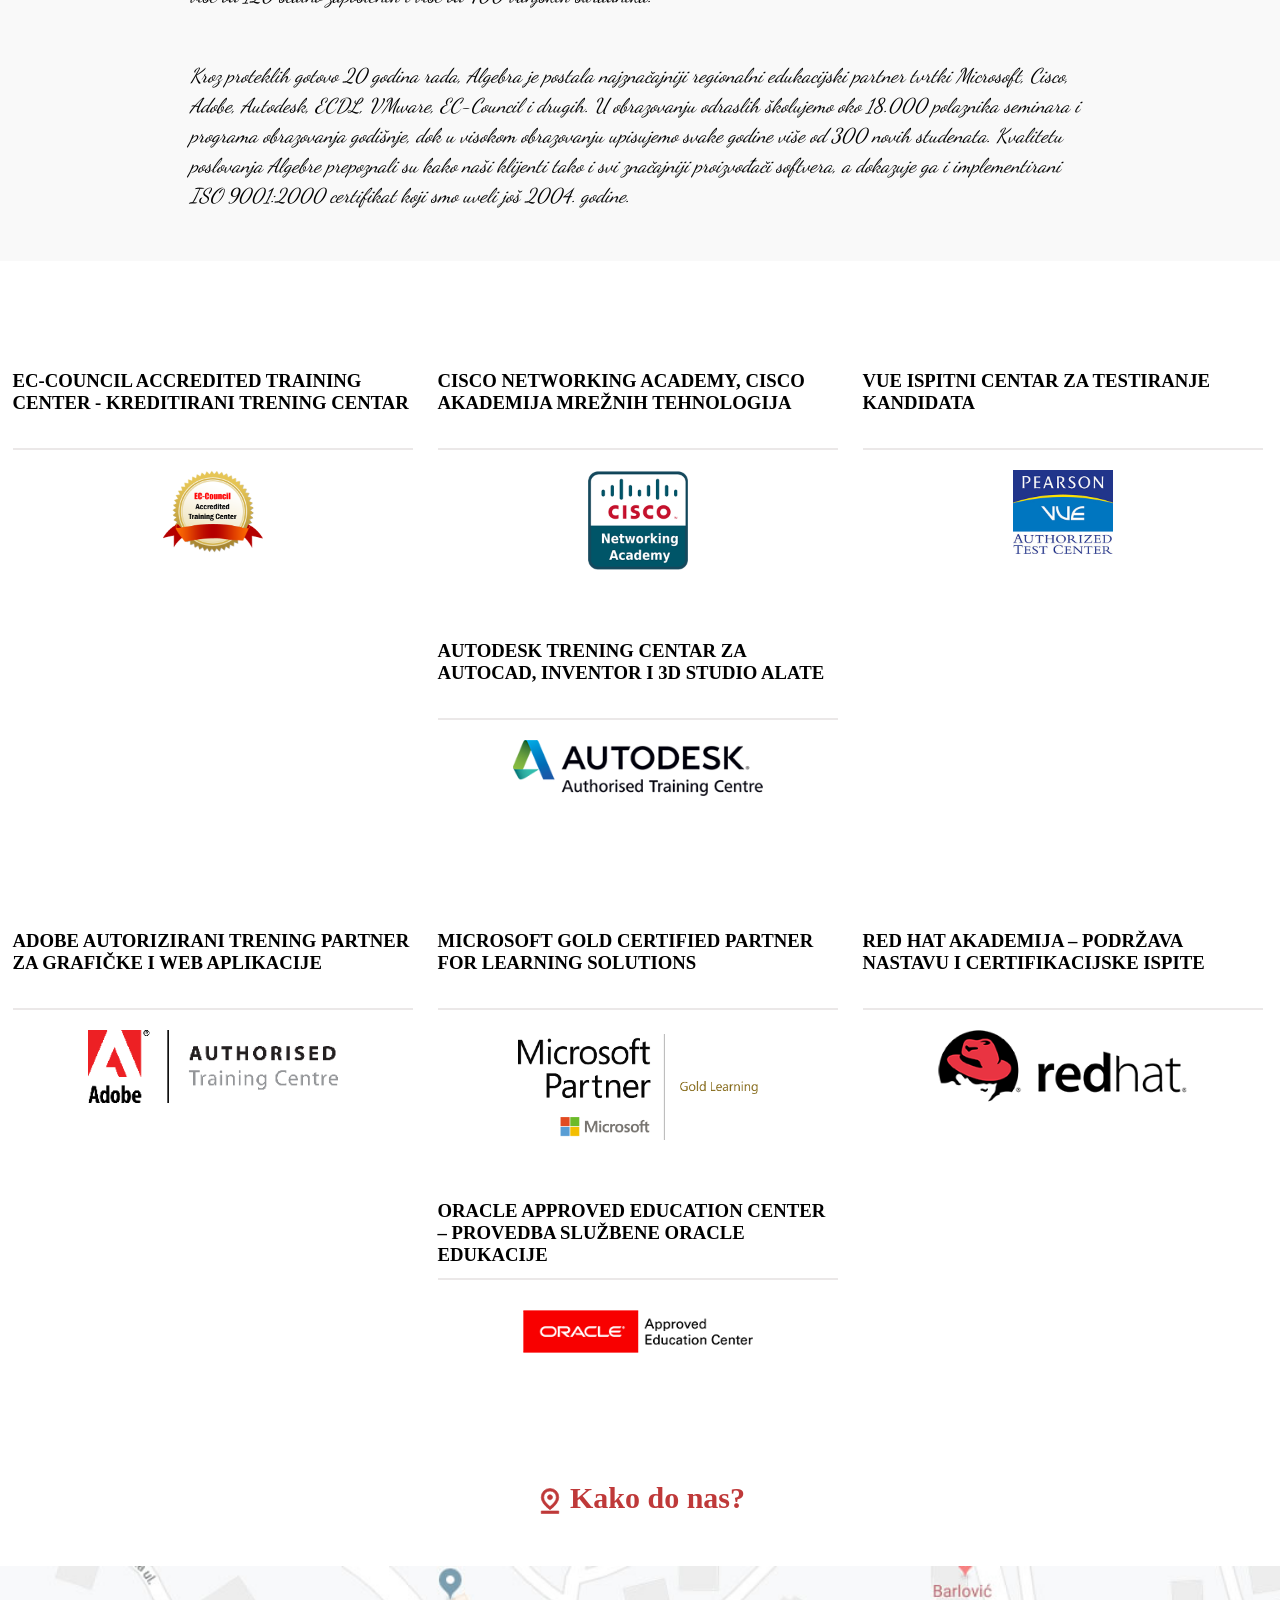
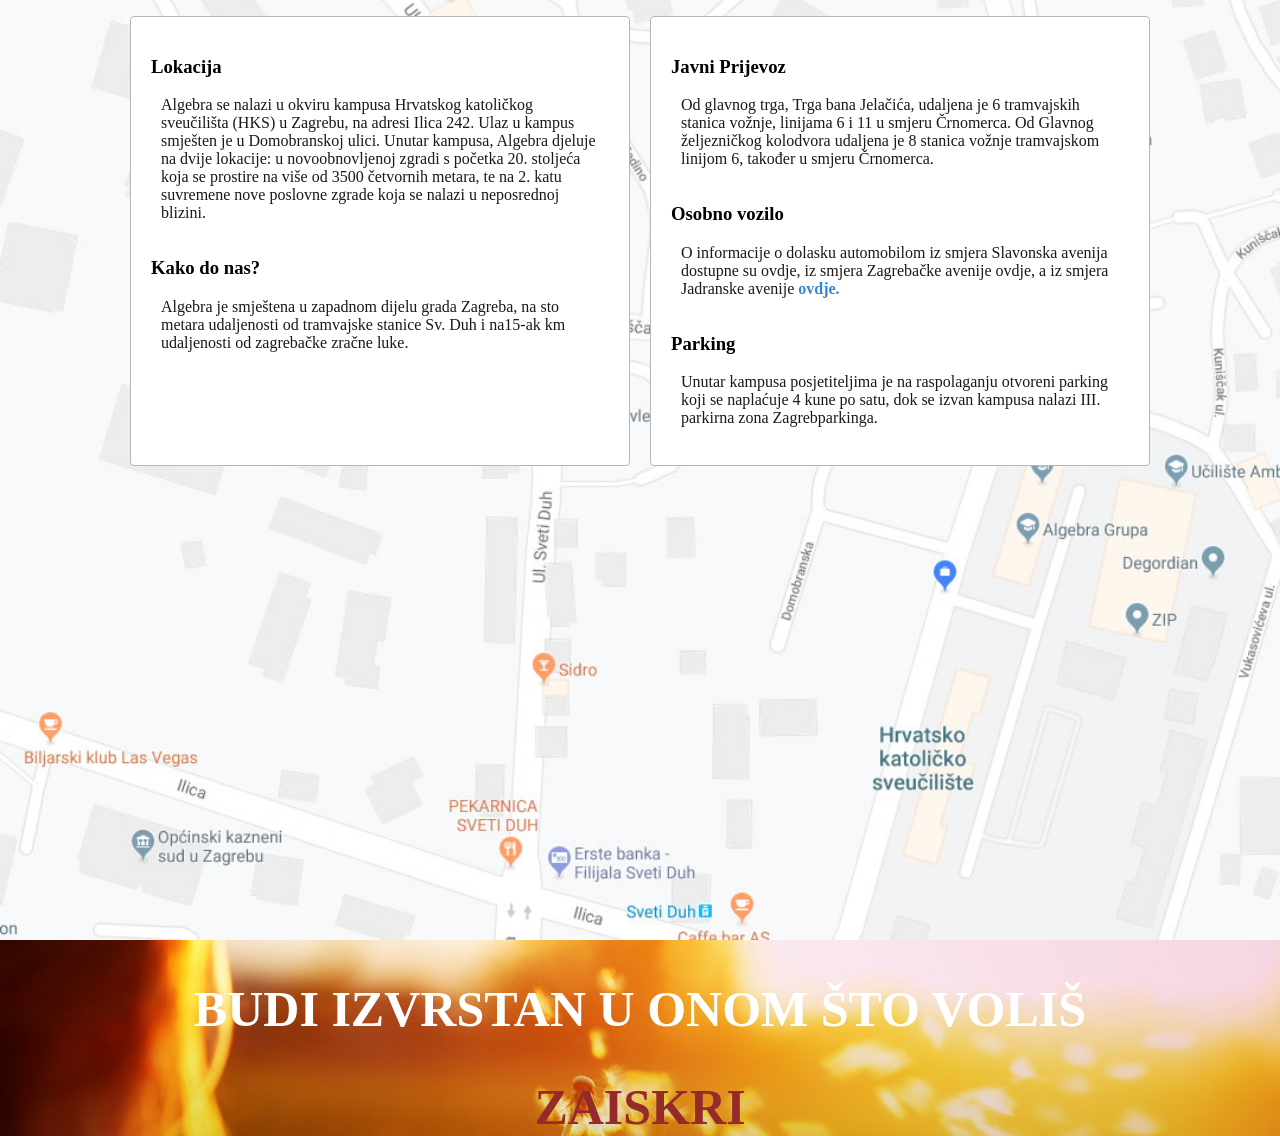
==== commit 39b35c44: "header.html, Update Global.js, end" ====
--- a/about.html
+++ b/about.html
@@ -11,60 +11,12 @@
     />
     <link rel="stylesheet" href="./CSS/global.css" />
     <link rel="stylesheet" href="./CSS/about.css" />
-    <title>Projekt Supit</title>
+    <script src="https://code.jquery.com/jquery-3.6.0.min.js"></script>
+    <link rel="icon" type="image/png" href="./icons/Algebra Favicon.ico" />
+    <title>Sveučilište Algebra</title>
   </head>
   <body>
-    <header class="header-section">
-      <nav class="nav-bar">
-        <ul class="main-list">
-          <li>
-            <a href="form.html">
-              <span>Prijavi se</span> <img src="./icons/Login.svg" alt="login"
-            /></a>
-          </li>
-          <li>
-            <a href="index.html">
-              <span>Početna</span> <img src="./icons/Home.svg" alt="home"
-            /></a>
-          </li>
-          <li>
-            <a href="about.html">
-              <span>O nama</span><img src="./icons/About us.svg" alt="about-us"
-            /></a>
-          </li>
-          <li>
-            <a href="news.html">
-              <span>Novosti</span><img src="./icons/News.svg" alt="news"
-            /></a>
-          </li>
-          <li>
-            <a href="#contact-overlay"
-              ><span>Kontakt</span><img src="./icons/Contact.svg" alt="contact"
-            /></a>
-          </li>
-        </ul>
-
-        <ul class="transition-list">
-          <li><a href="#first-section">Naše vrijednosti</a></li>
-          <li><a href="#history-graybox">Povijest</a></li>
-          <li><a href="#algebra-graybox">Algebra grupa</a></li>
-          <li><a href="#map-section">Kako do nas</a></li>
-        </ul>
-      </nav>
-    </header>
-
-    <!-- iframe for contact.html -->
-    <div id="contact-overlay" class="overlay">
-      <div class="overlay-content">
-        <a href="#" class="close-overlay">&times;</a>
-        <iframe
-          src="contact.html"
-          frameborder="0"
-          class="contact-iframe"
-        ></iframe>
-      </div>
-    </div>
-
+    <header></header>
     <section id="first-section">
       <img src="./images/kampus-iz-zraka-min-1.jpg" alt="kampus" id="campus" />
       <div class="about-us" id="value-link">
@@ -529,5 +481,7 @@
         <h2 id="second">Zaiskri</h2>
       </div>
     </footer>
+
+    <script src="./JS/Global.js"></script>
   </body>
 </html>
--- a/CSS/global.css
+++ b/CSS/global.css
@@ -1,14 +1,20 @@
 * {
   box-sizing: border-box;
+}
+
+html {
+  min-height: 100vh;
 }
 
 body {
   margin: 0;
   padding: 0;
+  min-height: 100vh;
 }
 
 /*Navigation bar*/
 .header-section {
+  overflow: auto;
   width: 100%;
   position: fixed;
   top: 0;
@@ -41,6 +47,10 @@
 .main-list li img {
   vertical-align: middle;
   margin-left: 5px;
+}
+
+#hamburger-menu {
+  display: none;
 }
 
 /*hover effect for links*/
@@ -214,40 +224,44 @@
 #second {
   color: #962a2a;
 }
-/*responsive for mobile - FIX*/
+/*responsive for mobile*/
 @media (max-width: 768px) {
+  #hamburger-menu {
+    display: block;
+  }
   .main-list {
-    display: flex;
-    flex-direction: row;
+    display: none; /*fix for hamburger menu */
+    flex-direction: column;
     align-items: center;
     padding: 0;
-    gap: 20px;
+    gap: 10px;
+  }
+  .main-list.show {
+    display: flex;
   }
 
   .main-list li {
-    display: flex;
-    flex-direction: column;
     align-items: center;
   }
 
   .main-list li a {
     display: flex;
-    flex-direction: column;
     align-items: center;
     text-align: center;
+    font-size: 14px;
   }
 
   .main-list li img {
-    margin-top: 8px;
-    width: 24px;
-    height: 24px;
+    margin-top: 6px;
+    width: 18px;
+    height: 18px;
   }
 
   .nav-bar {
     display: flex;
-    justify-content: center;
+    justify-content: flex-start;
     align-items: center;
-    padding: 0;
+    padding: 10px;
   }
 
   .footer-of-page {
@@ -258,6 +272,21 @@
   .footer-of-page > h2 {
     font-size: 30px;
     line-height: 1.2;
+  }
+
+  .overlay-content {
+    padding: 15px; /* Reduce padding for small screens */
+    max-width: 100%; /* Keep it at 100% on small screens */
+  }
+
+  .contact-iframe {
+    height: 80vh; /* Reduce iframe height for smaller screens */
+  }
+
+  .close-overlay {
+    top: 5px; /* Adjust close button position */
+    right: 15px; /* Adjust close button position */
+    font-size: 25px; /* Make the close button smaller */
   }
 }
 
@@ -328,3 +357,8 @@
   text-decoration: none;
   color: #000;
 }
+
+/* global class for hidden items */
+.hidden {
+  display: none;
+}
